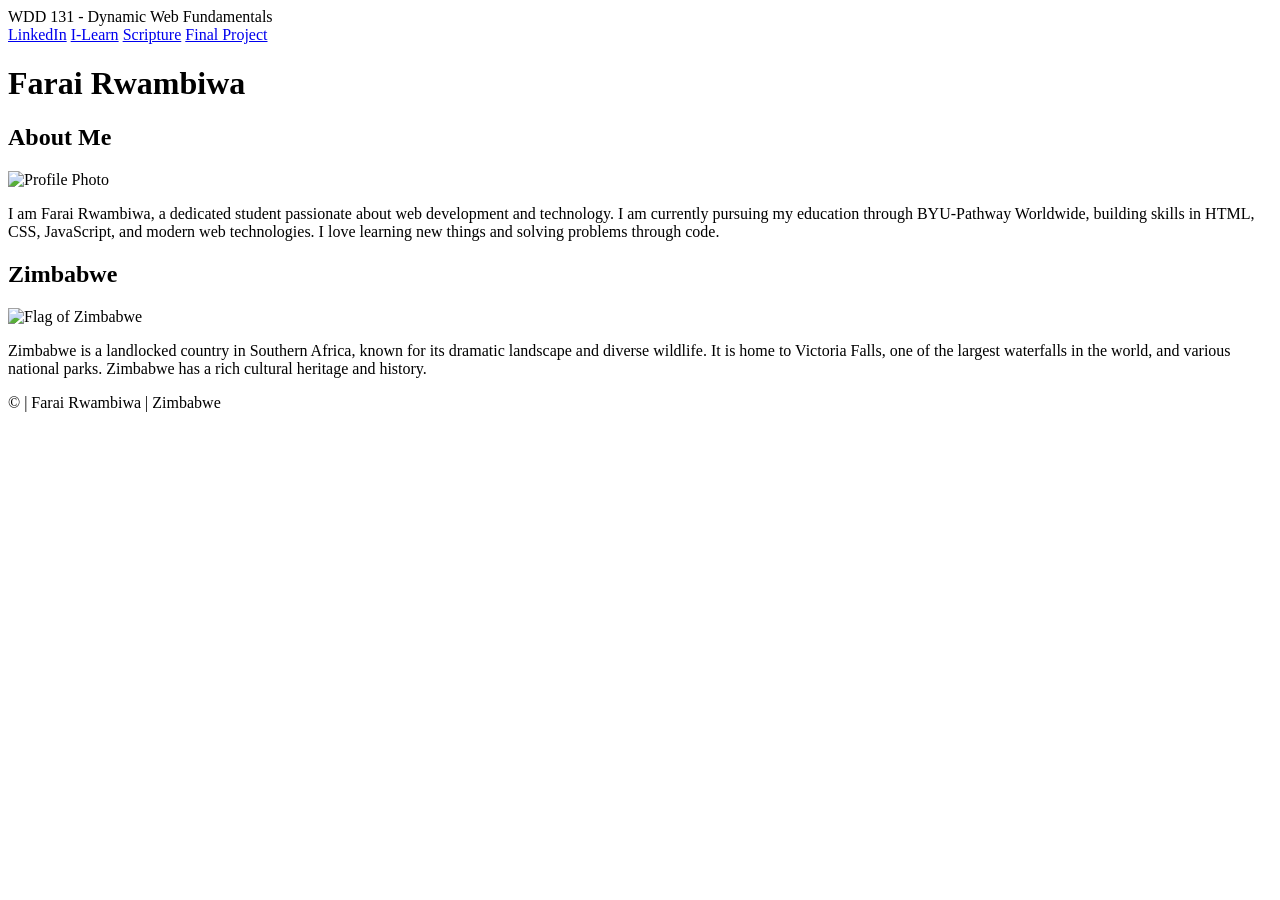
==== index.html @ d529f03d "Create index.html for course homepage Initial creation of the index.html file for the course homepag" ====
<!DOCTYPE html>
<html lang="en">
<head>
    <meta charset="UTF-8">
    <meta name="viewport" content="width=device-width, initial-scale=1.0">
    <title>WDD 131 - Dynamic Web Fundamentals - Farai Rwambiwa</title>
    <meta name="description" content="WDD 131 - Dynamic Web Fundamentals course homepage for Farai Rwambiwa, showcasing web development skills and projects.">
    <meta name="author" content="Farai Rwambiwa">
    <link rel="stylesheet" href="styles/base.css">
    <script src="scripts/getdates.js" defer></script>
</head>
<body>
    <header>
        <span id="course-title">WDD 131 - Dynamic Web Fundamentals</span>
        <nav>
            <a href="https://www.linkedin.com/in/farai-rwambiwa">LinkedIn</a>
            <a href="https://byupw.instructure.com/">I-Learn</a>
            <a href="https://www.churchofjesuschrist.org/study/scriptures/bofm/1-ne/3?lang=eng&id=p7#p7">Scripture</a>
            <a href="#project">Final Project</a>
        </nav>
    </header>

    <main>
        <h1>Farai Rwambiwa</h1>

        <section class="card">
            <h2>About Me</h2>
            <img src="https://via.placeholder.com/200x200/4A90A4/ffffff?text=Photo" alt="Profile Photo" width="200" height="200">
            <p>I am Farai Rwambiwa, a dedicated student passionate about web development and technology. I am currently pursuing my education through BYU-Pathway Worldwide, building skills in HTML, CSS, JavaScript, and modern web technologies. I love learning new things and solving problems through code.</p>
        </section>

        <section class="card">
            <h2>Zimbabwe</h2>
            <img src="https://flagcdn.com/w320/zw.png" alt="Flag of Zimbabwe" width="200" height="133">
            <p>Zimbabwe is a landlocked country in Southern Africa, known for its dramatic landscape and diverse wildlife. It is home to Victoria Falls, one of the largest waterfalls in the world, and various national parks. Zimbabwe has a rich cultural heritage and history.</p>
        </section>
    </main>

    <footer>
        <p>© <span id="currentyear"></span> | Farai Rwambiwa | Zimbabwe</p>
        <p id="lastModified"></p>
    </footer>
</body>
</html>
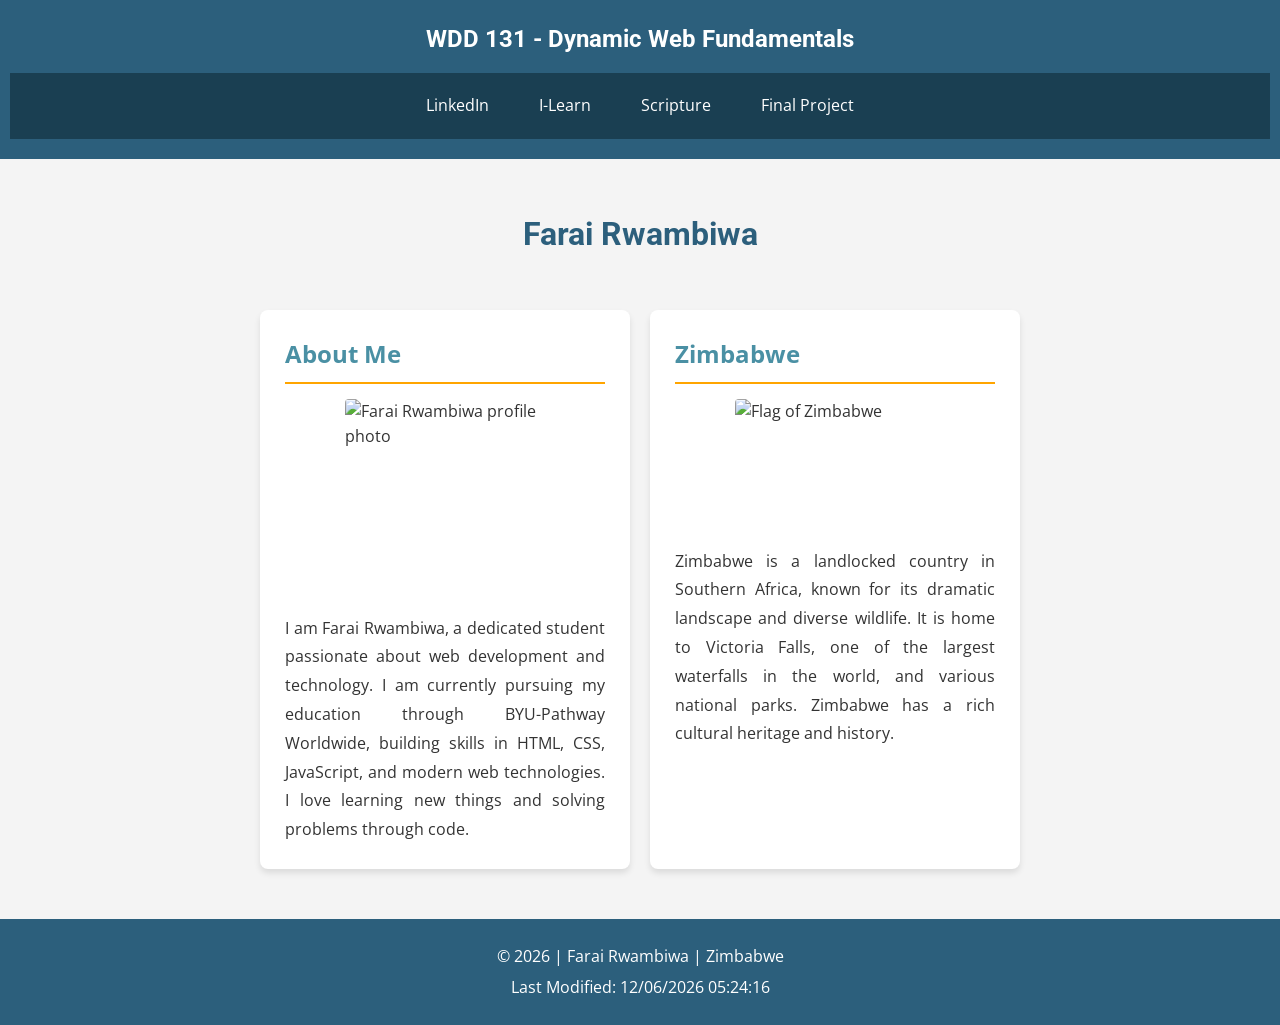
==== commit 21a5b585: "Updated index.html" ====
--- a/index.html
+++ b/index.html
@@ -6,6 +6,9 @@
     <title>WDD 131 - Dynamic Web Fundamentals - Farai Rwambiwa</title>
     <meta name="description" content="WDD 131 - Dynamic Web Fundamentals course homepage for Farai Rwambiwa, showcasing web development skills and projects.">
     <meta name="author" content="Farai Rwambiwa">
+    <link rel="preconnect" href="https://fonts.googleapis.com">
+    <link rel="preconnect" href="https://fonts.gstatic.com" crossorigin>
+    <link href="https://fonts.googleapis.com/css2?family=Roboto:wght@400;700&family=Open+Sans:wght@400;600&display=swap" rel="stylesheet">
     <link rel="stylesheet" href="styles/base.css">
     <script src="scripts/getdates.js" defer></script>
 </head>
@@ -25,13 +28,13 @@
 
         <section class="card">
             <h2>About Me</h2>
-            <img src="https://via.placeholder.com/200x200/4A90A4/ffffff?text=Photo" alt="Profile Photo" width="200" height="200">
+            <img src="images/profile.jpg" alt="Farai Rwambiwa profile photo" width="200" height="200">
             <p>I am Farai Rwambiwa, a dedicated student passionate about web development and technology. I am currently pursuing my education through BYU-Pathway Worldwide, building skills in HTML, CSS, JavaScript, and modern web technologies. I love learning new things and solving problems through code.</p>
         </section>
 
         <section class="card">
             <h2>Zimbabwe</h2>
-            <img src="https://flagcdn.com/w320/zw.png" alt="Flag of Zimbabwe" width="200" height="133">
+            <img src="images/zimbabwe-flag.jpg" alt="Flag of Zimbabwe" width="200" height="133">
             <p>Zimbabwe is a landlocked country in Southern Africa, known for its dramatic landscape and diverse wildlife. It is home to Victoria Falls, one of the largest waterfalls in the world, and various national parks. Zimbabwe has a rich cultural heritage and history.</p>
         </section>
     </main>
@@ -41,4 +44,4 @@
         <p id="lastModified"></p>
     </footer>
 </body>
-</html>
+</html>
--- a/styles/base.css
+++ b/styles/base.css
@@ -0,0 +1,130 @@
+/* Import Google Fonts */
+@import url('https://fonts.googleapis.com/css2?family=Roboto:wght@400;700&family=Open+Sans:wght@400;600&display=swap');
+
+/* CSS Variables */
+:root {
+    --primary-color: #2C5F7C;
+    --secondary-color: #4A90A4;
+    --accent-color: #FFA500;
+    --text-color: #333;
+    --bg-color: #f4f4f4;
+}
+
+* {
+    margin: 0;
+    padding: 0;
+    box-sizing: border-box;
+}
+
+body {
+    font-family: 'Open Sans', sans-serif;
+    line-height: 1.6;
+    color: var(--text-color);
+    background-color: var(--bg-color);
+}
+
+header {
+    background-color: var(--primary-color);
+    color: white;
+    padding: 20px 10px;
+    text-align: center;
+}
+
+#course-title {
+    display: block;
+    font-size: 1.5rem;
+    font-weight: bold;
+    margin-bottom: 15px;
+    font-family: 'Roboto', sans-serif;
+}
+
+nav {
+    display: flex;
+    justify-content: center;
+    flex-wrap: wrap;
+    gap: 10px;
+    background-color: #1a3f52;
+    padding: 10px;
+}
+
+nav a {
+    color: white;
+    text-decoration: none;
+    padding: 10px 20px;
+    border-radius: 4px;
+    transition: background-color 0.3s ease, transform 0.2s ease;
+}
+
+nav a:hover {
+    background-color: var(--accent-color);
+    transform: translateY(-2px);
+}
+
+main {
+    max-width: 800px;
+    margin: 30px auto;
+    padding: 20px;
+}
+
+h1 {
+    text-align: center;
+    color: var(--primary-color);
+    font-size: 2rem;
+    margin-bottom: 30px;
+    font-family: 'Roboto', sans-serif;
+}
+
+main {
+    display: grid;
+    grid-template-columns: 1fr;
+    gap: 20px;
+}
+
+.card {
+    background-color: white;
+    padding: 25px;
+    border-radius: 8px;
+    box-shadow: 0 4px 6px rgba(0,0,0,0.1);
+}
+
+.card h2 {
+    color: var(--secondary-color);
+    margin-bottom: 15px;
+    border-bottom: 2px solid var(--accent-color);
+    padding-bottom: 8px;
+}
+
+.card img {
+    display: block;
+    margin: 15px auto;
+    max-width: 100%;
+    height: auto;
+    border-radius: 4px;
+}
+
+.card p {
+    text-align: justify;
+    line-height: 1.8;
+}
+
+footer {
+    background-color: var(--primary-color);
+    color: white;
+    text-align: center;
+    padding: 20px;
+    margin-top: 30px;
+}
+
+footer p {
+    margin: 5px 0;
+}
+
+@media (min-width: 768px) {
+    main {
+        grid-template-columns: 1fr 1fr;
+    }
+    
+    h1 {
+        grid-column: 1 / -1;
+    }
+}
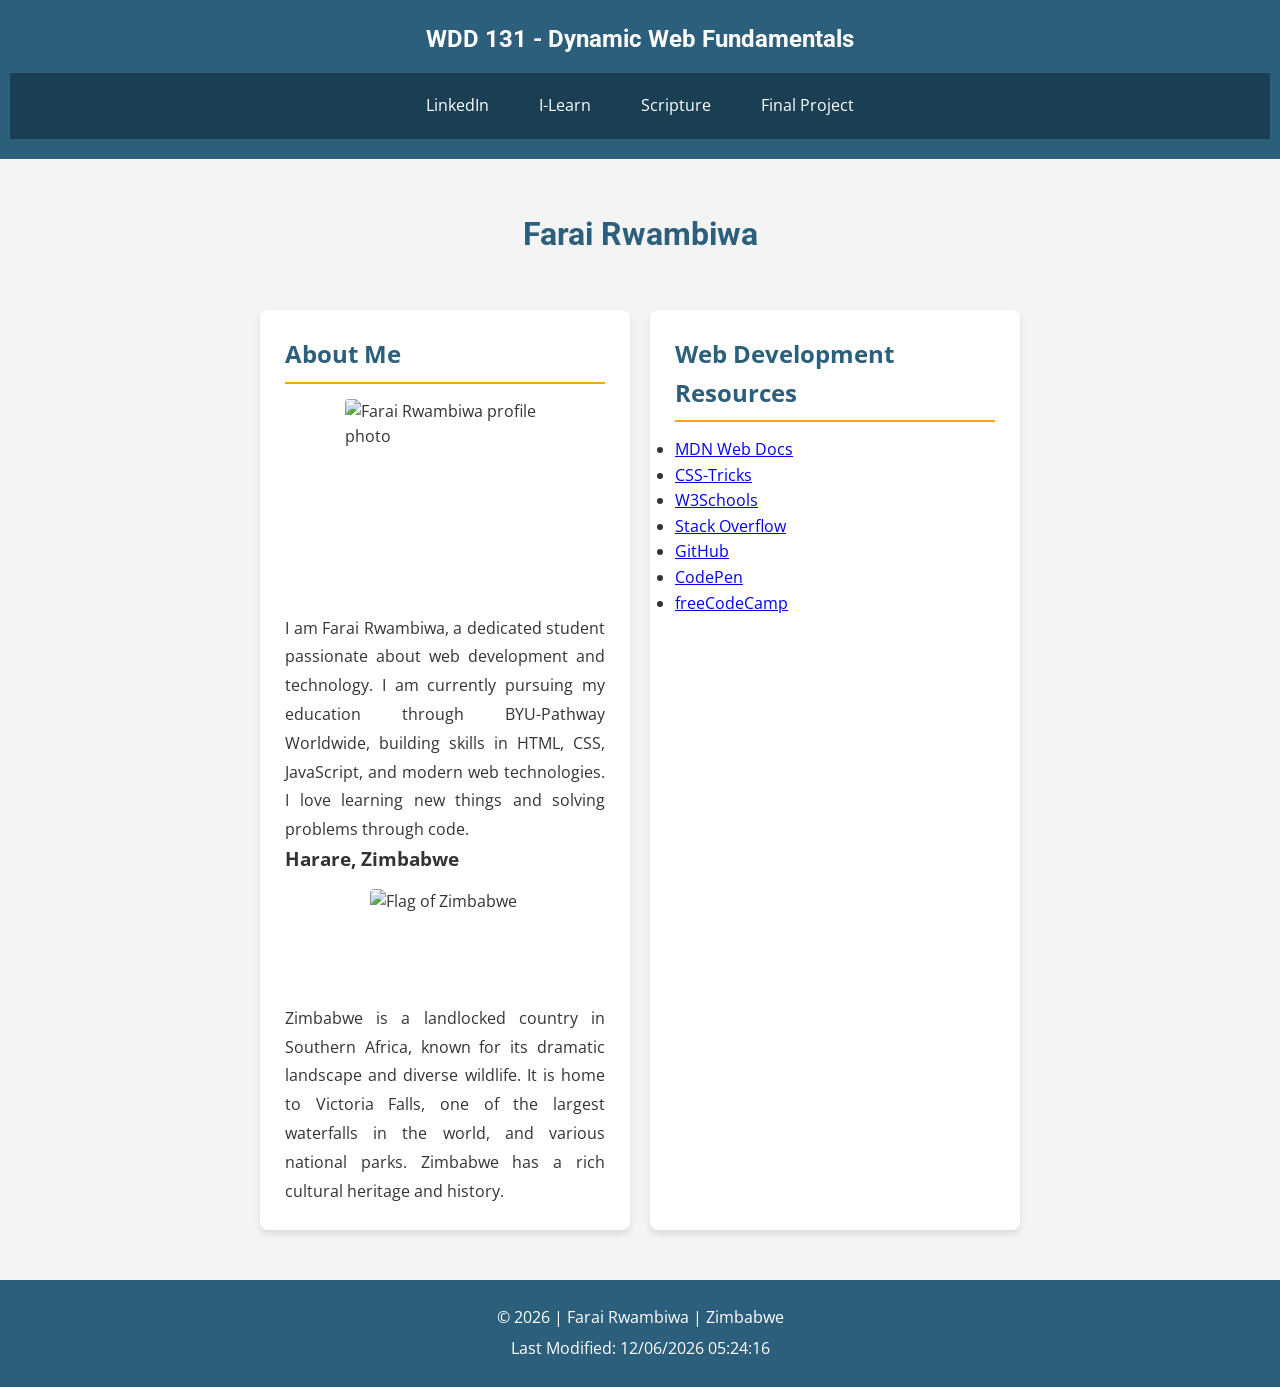
==== commit 732278ac: "Update again index.html" ====
--- a/index.html
+++ b/index.html
@@ -30,12 +30,23 @@
             <h2>About Me</h2>
             <img src="images/profile.jpg" alt="Farai Rwambiwa profile photo" width="200" height="200">
             <p>I am Farai Rwambiwa, a dedicated student passionate about web development and technology. I am currently pursuing my education through BYU-Pathway Worldwide, building skills in HTML, CSS, JavaScript, and modern web technologies. I love learning new things and solving problems through code.</p>
+            
+            <h3>Harare, Zimbabwe</h3>
+            <img src="images/zimbabwe-flag.jpg" alt="Flag of Zimbabwe" width="150" height="100">
+            <p>Zimbabwe is a landlocked country in Southern Africa, known for its dramatic landscape and diverse wildlife. It is home to Victoria Falls, one of the largest waterfalls in the world, and various national parks. Zimbabwe has a rich cultural heritage and history.</p>
         </section>
 
         <section class="card">
-            <h2>Zimbabwe</h2>
-            <img src="images/zimbabwe-flag.jpg" alt="Flag of Zimbabwe" width="200" height="133">
-            <p>Zimbabwe is a landlocked country in Southern Africa, known for its dramatic landscape and diverse wildlife. It is home to Victoria Falls, one of the largest waterfalls in the world, and various national parks. Zimbabwe has a rich cultural heritage and history.</p>
+            <h2>Web Development Resources</h2>
+            <ul>
+                <li><a href="https://developer.mozilla.org/" target="_blank">MDN Web Docs</a></li>
+                <li><a href="https://css-tricks.com/" target="_blank">CSS-Tricks</a></li>
+                <li><a href="https://www.w3schools.com/" target="_blank">W3Schools</a></li>
+                <li><a href="https://stackoverflow.com/" target="_blank">Stack Overflow</a></li>
+                <li><a href="https://github.com/" target="_blank">GitHub</a></li>
+                <li><a href="https://codepen.io/" target="_blank">CodePen</a></li>
+                <li><a href="https://www.freecodecamp.org/" target="_blank">freeCodeCamp</a></li>
+            </ul>
         </section>
     </main>
 
--- a/styles/base.css
+++ b/styles/base.css
@@ -1,6 +1,3 @@
-/* Import Google Fonts */
-@import url('https://fonts.googleapis.com/css2?family=Roboto:wght@400;700&family=Open+Sans:wght@400;600&display=swap');
-
 /* CSS Variables */
 :root {
     --primary-color: #2C5F7C;
@@ -64,6 +61,9 @@
     max-width: 800px;
     margin: 30px auto;
     padding: 20px;
+    display: grid;
+    grid-template-columns: 1fr;
+    gap: 20px;
 }
 
 h1 {
@@ -74,12 +74,6 @@
     font-family: 'Roboto', sans-serif;
 }
 
-main {
-    display: grid;
-    grid-template-columns: 1fr;
-    gap: 20px;
-}
-
 .card {
     background-color: white;
     padding: 25px;
@@ -88,7 +82,7 @@
 }
 
 .card h2 {
-    color: var(--secondary-color);
+    color: var(--primary-color);
     margin-bottom: 15px;
     border-bottom: 2px solid var(--accent-color);
     padding-bottom: 8px;
@@ -127,4 +121,4 @@
     h1 {
         grid-column: 1 / -1;
     }
-}
+}
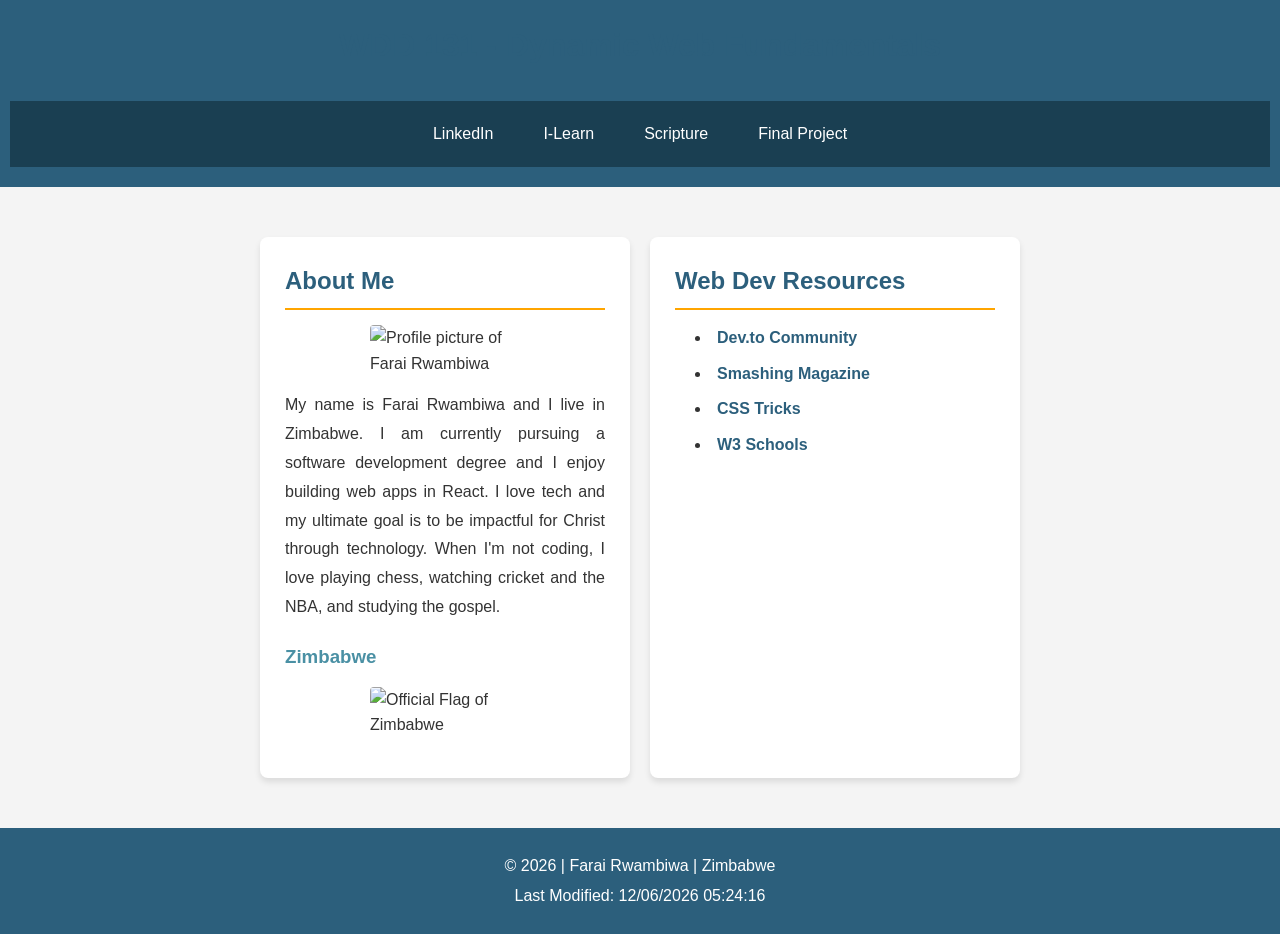
==== commit 1454279f: "Update index.html" ====
--- a/index.html
+++ b/index.html
@@ -1,58 +1,46 @@
 <!DOCTYPE html>
 <html lang="en">
 <head>
-    <meta charset="UTF-8">
+    <meta charset="utf-8">
     <meta name="viewport" content="width=device-width, initial-scale=1.0">
     <title>WDD 131 - Dynamic Web Fundamentals - Farai Rwambiwa</title>
-    <meta name="description" content="WDD 131 - Dynamic Web Fundamentals course homepage for Farai Rwambiwa, showcasing web development skills and projects.">
+    <meta name="description" content="WDD 131 - Dynamic Web Fundamentals. Farai Rwambiwa. Web development fundamentals home page.">
     <meta name="author" content="Farai Rwambiwa">
-    <link rel="preconnect" href="https://fonts.googleapis.com">
-    <link rel="preconnect" href="https://fonts.gstatic.com" crossorigin>
-    <link href="https://fonts.googleapis.com/css2?family=Roboto:wght@400;700&family=Open+Sans:wght@400;600&display=swap" rel="stylesheet">
     <link rel="stylesheet" href="styles/base.css">
     <script src="scripts/getdates.js" defer></script>
 </head>
 <body>
     <header>
-        <span id="course-title">WDD 131 - Dynamic Web Fundamentals</span>
+        <h1>WDD 131 - Dynamic Web Fundamentals</h1>
         <nav>
-            <a href="https://www.linkedin.com/in/farai-rwambiwa">LinkedIn</a>
+            <a href="https://www.linkedin.com/in/your-profile">LinkedIn</a>
             <a href="https://byupw.instructure.com/">I-Learn</a>
-            <a href="https://www.churchofjesuschrist.org/study/scriptures/bofm/1-ne/3?lang=eng&id=p7#p7">Scripture</a>
-            <a href="#project">Final Project</a>
+            <a href="https://www.churchofjesuschrist.org/study/scriptures">Scripture</a>
+            <a href="#">Final Project</a>
         </nav>
     </header>
-
     <main>
-        <h1>Farai Rwambiwa</h1>
-
         <section class="card">
             <h2>About Me</h2>
-            <img src="images/profile.jpg" alt="Farai Rwambiwa profile photo" width="200" height="200">
-            <p>I am Farai Rwambiwa, a dedicated student passionate about web development and technology. I am currently pursuing my education through BYU-Pathway Worldwide, building skills in HTML, CSS, JavaScript, and modern web technologies. I love learning new things and solving problems through code.</p>
+            <img src="images/profile.jpg" alt="Profile picture of Farai Rwambiwa" width="150">
+            <p>My name is Farai Rwambiwa and I live in Zimbabwe. I am currently pursuing a software development degree and I enjoy building web apps in React. I love tech and my ultimate goal is to be impactful for Christ through technology. When I'm not coding, I love playing chess, watching cricket and the NBA, and studying the gospel.</p>
             
-            <h3>Harare, Zimbabwe</h3>
-            <img src="images/zimbabwe-flag.jpg" alt="Flag of Zimbabwe" width="150" height="100">
-            <p>Zimbabwe is a landlocked country in Southern Africa, known for its dramatic landscape and diverse wildlife. It is home to Victoria Falls, one of the largest waterfalls in the world, and various national parks. Zimbabwe has a rich cultural heritage and history.</p>
+            <h3>Zimbabwe</h3>
+            <img src="images/zimbabwe-flag.jpg" alt="Official Flag of Zimbabwe" width="150">
         </section>
-
         <section class="card">
-            <h2>Web Development Resources</h2>
+            <h2>Web Dev Resources</h2>
             <ul>
-                <li><a href="https://developer.mozilla.org/" target="_blank">MDN Web Docs</a></li>
-                <li><a href="https://css-tricks.com/" target="_blank">CSS-Tricks</a></li>
-                <li><a href="https://www.w3schools.com/" target="_blank">W3Schools</a></li>
-                <li><a href="https://stackoverflow.com/" target="_blank">Stack Overflow</a></li>
-                <li><a href="https://github.com/" target="_blank">GitHub</a></li>
-                <li><a href="https://codepen.io/" target="_blank">CodePen</a></li>
-                <li><a href="https://www.freecodecamp.org/" target="_blank">freeCodeCamp</a></li>
+                <li><a href="https://dev.to/">Dev.to Community</a></li>
+                <li><a href="https://www.smashingmagazine.com/">Smashing Magazine</a></li>
+                <li><a href="https://css-tricks.com/">CSS Tricks</a></li>
+                <li><a href="https://www.w3schools.com/">W3 Schools</a></li>
             </ul>
         </section>
     </main>
-
     <footer>
-        <p>© <span id="currentyear"></span> | Farai Rwambiwa | Zimbabwe</p>
+        <p>&copy; <span id="currentyear"></span> | Farai Rwambiwa | Zimbabwe</p>
         <p id="lastModified"></p>
     </footer>
 </body>
-</html>+</html>
--- a/styles/base.css
+++ b/styles/base.css
@@ -88,6 +88,12 @@
     padding-bottom: 8px;
 }
 
+.card h3 {
+    color: var(--secondary-color);
+    margin-top: 20px;
+    margin-bottom: 10px;
+}
+
 .card img {
     display: block;
     margin: 15px auto;
@@ -99,6 +105,27 @@
 .card p {
     text-align: justify;
     line-height: 1.8;
+    margin-bottom: 15px;
+}
+
+.card ul {
+    list-style-position: inside;
+    margin-left: 20px;
+}
+
+.card li {
+    margin: 10px 0;
+}
+
+.card a {
+    color: var(--primary-color);
+    text-decoration: none;
+    font-weight: 600;
+}
+
+.card a:hover {
+    color: var(--accent-color);
+    text-decoration: underline;
 }
 
 footer {
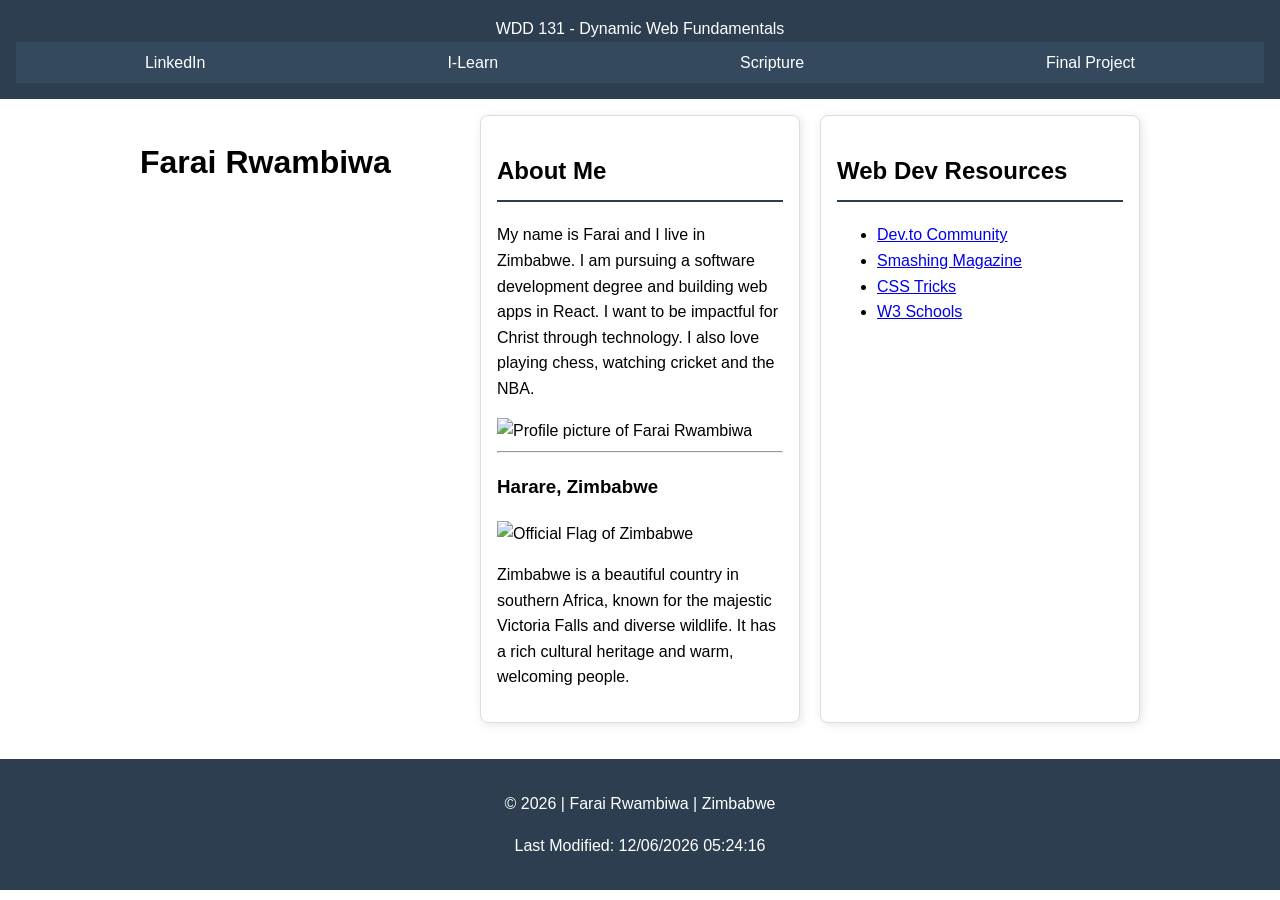
==== commit 90b900d9: "Update index.html" ====
--- a/index.html
+++ b/index.html
@@ -6,12 +6,17 @@
     <title>WDD 131 - Dynamic Web Fundamentals - Farai Rwambiwa</title>
     <meta name="description" content="WDD 131 - Dynamic Web Fundamentals. Farai Rwambiwa. Web development fundamentals home page.">
     <meta name="author" content="Farai Rwambiwa">
+    
+    <link rel="preconnect" href="https://fonts.googleapis.com">
+    <link rel="preconnect" href="https://fonts.gstatic.com" crossorigin>
+    <link href="https://fonts.googleapis.com/css2?family=Roboto:wght@400;700&display=swap" rel="stylesheet">
+    
     <link rel="stylesheet" href="styles/base.css">
     <script src="scripts/getdates.js" defer></script>
 </head>
 <body>
     <header>
-        <h1>WDD 131 - Dynamic Web Fundamentals</h1>
+        <span id="course-title">WDD 131 - Dynamic Web Fundamentals</span>
         <nav>
             <a href="https://www.linkedin.com/in/your-profile">LinkedIn</a>
             <a href="https://byupw.instructure.com/">I-Learn</a>
@@ -20,13 +25,19 @@
         </nav>
     </header>
     <main>
+        <h1>Farai Rwambiwa</h1>
         <section class="card">
             <h2>About Me</h2>
-            <img src="images/profile.jpg" alt="Profile picture of Farai Rwambiwa" width="150">
-            <p>My name is Farai Rwambiwa and I live in Zimbabwe. I am currently pursuing a software development degree and I enjoy building web apps in React. I love tech and my ultimate goal is to be impactful for Christ through technology. When I'm not coding, I love playing chess, watching cricket and the NBA, and studying the gospel.</p>
-            
-            <h3>Zimbabwe</h3>
-            <img src="images/zimbabwe-flag.jpg" alt="Official Flag of Zimbabwe" width="150">
+            <div class="card-content">
+                <p>My name is Farai and I live in Zimbabwe. I am pursuing a software development degree and building web apps in React. I want to be impactful for Christ through technology. I also love playing chess, watching cricket and the NBA.</p>
+                <img src="images/profile.jpg" alt="Profile picture of Farai Rwambiwa" width="150">
+            </div>
+            <hr>
+            <h3 class="location">Harare, Zimbabwe</h3>
+            <div class="card-content">
+                <img src="images/zimbabwe.jpg" alt="Official Flag of Zimbabwe" width="150">
+                <p>Zimbabwe is a beautiful country in southern Africa, known for the majestic Victoria Falls and diverse wildlife. It has a rich cultural heritage and warm, welcoming people.</p>
+            </div>
         </section>
         <section class="card">
             <h2>Web Dev Resources</h2>
--- a/styles/base.css
+++ b/styles/base.css
@@ -1,151 +1,66 @@
-/* CSS Variables */
 :root {
-    --primary-color: #2C5F7C;
-    --secondary-color: #4A90A4;
-    --accent-color: #FFA500;
-    --text-color: #333;
-    --bg-color: #f4f4f4;
-}
-
-* {
-    margin: 0;
-    padding: 0;
-    box-sizing: border-box;
+    --primary-color: #2c3e50;
+    --secondary-color: #34495e;
+    --accent-color: #ecf0f1;
 }
 
 body {
-    font-family: 'Open Sans', sans-serif;
+    font-family: Arial, sans-serif;
+    margin: 0;
+    padding: 0;
     line-height: 1.6;
-    color: var(--text-color);
-    background-color: var(--bg-color);
 }
 
 header {
     background-color: var(--primary-color);
     color: white;
-    padding: 20px 10px;
+    padding: 1rem;
     text-align: center;
 }
 
-#course-title {
-    display: block;
-    font-size: 1.5rem;
-    font-weight: bold;
-    margin-bottom: 15px;
-    font-family: 'Roboto', sans-serif;
-}
-
 nav {
+    background-color: var(--secondary-color);
     display: flex;
-    justify-content: center;
-    flex-wrap: wrap;
-    gap: 10px;
-    background-color: #1a3f52;
-    padding: 10px;
+    justify-content: space-around;
+    padding: 0.5rem;
 }
 
 nav a {
     color: white;
     text-decoration: none;
-    padding: 10px 20px;
-    border-radius: 4px;
-    transition: background-color 0.3s ease, transform 0.2s ease;
-}
-
-nav a:hover {
-    background-color: var(--accent-color);
-    transform: translateY(-2px);
 }
 
 main {
-    max-width: 800px;
-    margin: 30px auto;
-    padding: 20px;
+    padding: 1rem;
     display: grid;
-    grid-template-columns: 1fr;
+    grid-template-columns: repeat(auto-fit, minmax(300px, 1fr));
     gap: 20px;
-}
-
-h1 {
-    text-align: center;
-    color: var(--primary-color);
-    font-size: 2rem;
-    margin-bottom: 30px;
-    font-family: 'Roboto', sans-serif;
+    max-width: 1000px;
+    margin: 0 auto;
 }
 
 .card {
-    background-color: white;
-    padding: 25px;
+    border: 1px solid #ddd;
     border-radius: 8px;
-    box-shadow: 0 4px 6px rgba(0,0,0,0.1);
+    padding: 1rem;
+    background-color: #fff;
+    box-shadow: 2px 2px 10px rgba(0,0,0,0.1);
 }
 
 .card h2 {
-    color: var(--primary-color);
-    margin-bottom: 15px;
-    border-bottom: 2px solid var(--accent-color);
-    padding-bottom: 8px;
-}
-
-.card h3 {
-    color: var(--secondary-color);
-    margin-top: 20px;
-    margin-bottom: 10px;
-}
-
-.card img {
-    display: block;
-    margin: 15px auto;
-    max-width: 100%;
-    height: auto;
-    border-radius: 4px;
-}
-
-.card p {
-    text-align: justify;
-    line-height: 1.8;
-    margin-bottom: 15px;
-}
-
-.card ul {
-    list-style-position: inside;
-    margin-left: 20px;
-}
-
-.card li {
-    margin: 10px 0;
-}
-
-.card a {
-    color: var(--primary-color);
-    text-decoration: none;
-    font-weight: 600;
-}
-
-.card a:hover {
-    color: var(--accent-color);
-    text-decoration: underline;
+    border-bottom: 2px solid var(--primary-color);
+    padding-bottom: 10px;
 }
 
 footer {
     background-color: var(--primary-color);
     color: white;
     text-align: center;
-    padding: 20px;
-    margin-top: 30px;
+    padding: 1rem;
+    margin-top: 20px;
 }
 
-footer p {
-    margin: 5px 0;
+img {
+    max-width: 100%;
+    height: auto;
 }
-
-@media (min-width: 768px) {
-    main {
-        grid-template-columns: 1fr 1fr;
-    }
-    
-    h1 {
-        grid-column: 1 / -1;
-    }
-}
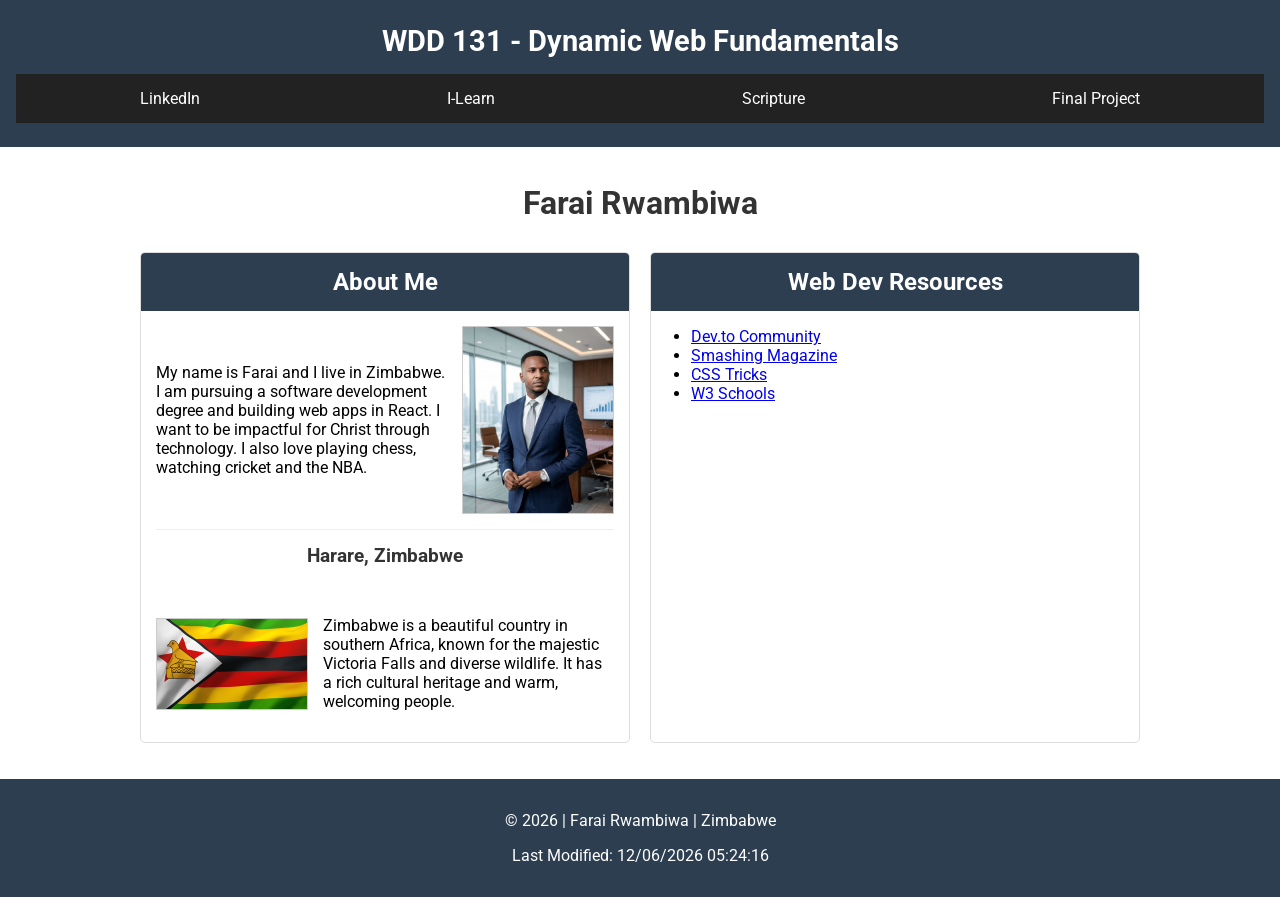
==== commit c17c24dc: "Updated index.html so final project works" ====
--- a/index.html
+++ b/index.html
@@ -21,7 +21,7 @@
             <a href="https://www.linkedin.com/in/your-profile">LinkedIn</a>
             <a href="https://byupw.instructure.com/">I-Learn</a>
             <a href="https://www.churchofjesuschrist.org/study/scriptures">Scripture</a>
-            <a href="#">Final Project</a>
+            <a href="project/index.html">Final Project</a>
         </nav>
     </header>
     <main>
--- a/styles/base.css
+++ b/styles/base.css
@@ -1,55 +1,111 @@
 :root {
     --primary-color: #2c3e50;
     --secondary-color: #34495e;
-    --accent-color: #ecf0f1;
+    --bg-color: #ffffff;
 }
 
 body {
-    font-family: Arial, sans-serif;
+    font-family: 'Roboto', Arial, sans-serif;
     margin: 0;
     padding: 0;
-    line-height: 1.6;
+    background-color: var(--bg-color);
 }
 
 header {
     background-color: var(--primary-color);
     color: white;
-    padding: 1rem;
+    padding: 1.5rem 1rem;
     text-align: center;
 }
 
+#course-title {
+    display: block;
+    font-size: 1.8rem;
+    font-weight: bold;
+    margin-bottom: 1rem;
+}
+
 nav {
-    background-color: var(--secondary-color);
+    background-color: #222;
     display: flex;
     justify-content: space-around;
-    padding: 0.5rem;
+    padding: 0;
 }
 
 nav a {
     color: white;
     text-decoration: none;
+    padding: 15px;
+    flex-grow: 1;
+    text-align: center;
+}
+
+nav a:hover {
+    background-color: rgba(255, 255, 255, 0.2);
 }
 
 main {
     padding: 1rem;
-    display: grid;
-    grid-template-columns: repeat(auto-fit, minmax(300px, 1fr));
-    gap: 20px;
     max-width: 1000px;
     margin: 0 auto;
+    display: grid;
+    grid-template-columns: 1fr;
+    gap: 20px;
+}
+
+@media (min-width: 768px) {
+    main {
+        grid-template-columns: 1fr 1fr;
+    }
+    main h1 {
+        grid-column: 1 / 3;
+    }
+}
+
+main h1 {
+    text-align: center;
+    color: #333;
+    margin-bottom: 10px;
 }
 
 .card {
     border: 1px solid #ddd;
-    border-radius: 8px;
-    padding: 1rem;
+    border-radius: 5px;
     background-color: #fff;
-    box-shadow: 2px 2px 10px rgba(0,0,0,0.1);
+    overflow: hidden;
 }
 
 .card h2 {
-    border-bottom: 2px solid var(--primary-color);
-    padding-bottom: 10px;
+    background-color: var(--primary-color);
+    color: white;
+    margin: 0;
+    padding: 15px;
+    text-align: center;
+}
+
+.card h3.location {
+    text-align: center;
+    color: #333;
+    margin-top: 15px;
+}
+
+.card-content {
+    display: flex;
+    align-items: center;
+    gap: 15px;
+    padding: 15px;
+}
+
+.card-content img {
+    border: 1px solid #ccc;
+    max-width: 150px;
+    height: auto;
+}
+
+hr {
+    border: 0;
+    border-top: 1px solid #eee;
+    margin: 0 15px;
 }
 
 footer {
@@ -59,8 +115,3 @@
     padding: 1rem;
     margin-top: 20px;
 }
-
-img {
-    max-width: 100%;
-    height: auto;
-}
